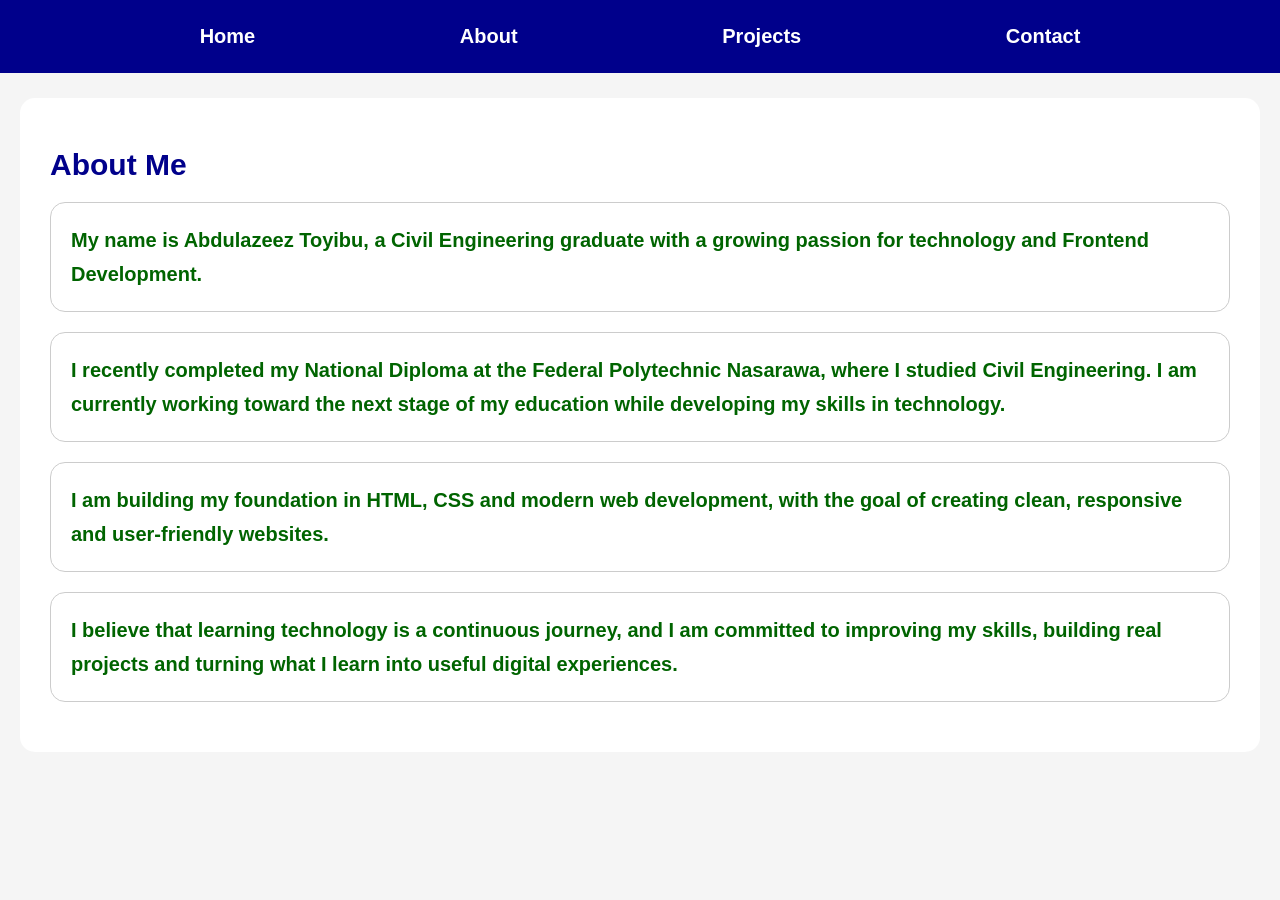
==== about.html @ d9ed9981 "Add files via upload" ====
<!DOCTYPE html>
<html>

<head>

    <title>About Me | Abdulazeez</title>

    <link rel="stylesheet" href="style.css">

</head>

<body>

    <nav>

        <a href="index.html">Home</a>

        <a href="about.html">About</a>

        <a href="projects.html">Projects</a>

        <a href="contact.html">Contact</a>

    </nav>


    <div class="card">

        <h1>About Me</h1>

        <p>
            My name is Abdulazeez Toyibu, a Civil Engineering graduate
            with a growing passion for technology and Frontend Development.
        </p>

        <p>
            I recently completed my National Diploma at the Federal
            Polytechnic Nasarawa, where I studied Civil Engineering.
            I am currently working toward the next stage of my education
            while developing my skills in technology.
        </p>

        <p>
            I am building my foundation in HTML, CSS and modern web
            development, with the goal of creating clean, responsive
            and user-friendly websites.
        </p>

        <p>
            I believe that learning technology is a continuous journey,
            and I am committed to improving my skills, building real
            projects and turning what I learn into useful digital
            experiences.
        </p>

    </div>

</body>

</html>
---- style.css ----
body {
    background-color: #f5f5f5;
    font-family: Arial, sans-serif;
    margin: 0;
    color: #1f1f1f;
}

/* Navigation */
nav {
    background-color: darkblue;
    padding: 15px;

    display: flex;
    justify-content: space-evenly;
    align-items: center;
}

nav a {
    color: white;
    text-decoration: none;
    font-size: 20px;
    font-weight: bold;
    padding: 10px 20px;
}

nav a:hover {
    color: lightgreen;
}


/* Home Page */
.hero {
    text-align: center;
    padding: 40px 20px 60px;
}

.hero img {
    display: block;
    width: 200px;
    height: 200px;
    object-fit: cover;
    border-radius: 60%;
    margin: 0 auto 30px;
    box-shadow: 0 4px 12px rgba(0, 0, 0, 0.2);
}

.hero h1 {
    margin: 0 0 20px;
    background-color: transparent;
    padding: 0;
    color: darkblue;
    font-size: 30px;
    font-weight: bold;
}

.hero p {
    margin: 12px 0;
    color: darkgreen;
    font-size: 20px;
    font-weight: bold;
    line-height: 1.6;
}


/* Cards used throughout the website */
.card {
    background-color: white;
    padding: 30px;
    margin: 25px 20px;
    border-radius: 15px;
}


/* Main headings */
h1 {
    color: darkblue;
    font-size: 30px;
    font-weight: bold;
}


/* Section headings */
h2 {
    color: purple;
    font-size: 28px;
    font-weight: bold;
}


/* All normal paragraph text */
.card p {
    color: darkgreen;
    font-size: 20px;
    font-weight: 600;
    border: 1px solid #cccccc;
    border-radius: 15px;
    padding: 20px;
    line-height: 1.7;
}

.project-link{
    display:inline-block;
    color:darkblue;
    font-size:18px;
    font-weight:bold;
    margin-top:5px;
    text-decoration:underline;
}

/* Project titles */
.card h3 {
    color: #222;
    font-size: 22px;
    font-weight: bold;
}


/* Project links */
.card a {
    color: darkblue;
    font-size: 18px;
    font-weight: bold;
}


/* Contact links */
.card a:hover {
    color: green;
}


/* Mobile-friendly adjustment */
@media (max-width: 600px) {

    nav a {
        font-size: 18px;
        padding: 10px 12px;
    }

    .hero h1 {
        font-size: 28px;
    }

    .hero p {
        font-size: 20px;
    }

    h1 {
        font-size: 28px;
    }

    h2 {
        font-size: 26px;
    }

    .card p {
        font-size: 20px;
    }
}
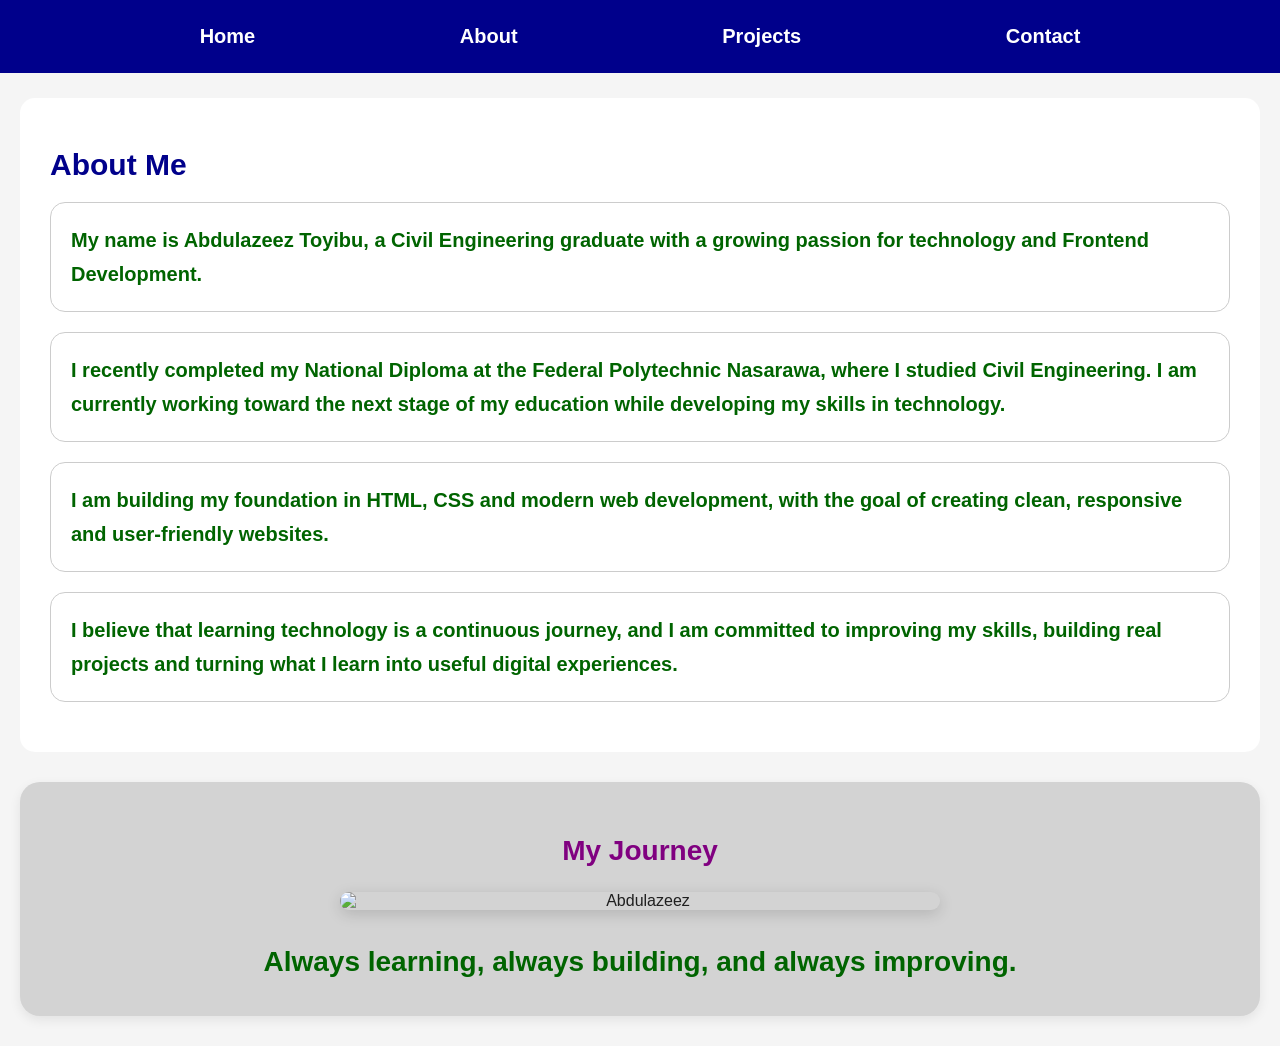
==== commit abdf6e0f: "Add files via upload" ====
--- a/about.html
+++ b/about.html
@@ -54,6 +54,18 @@
         </p>
 
     </div>
+	
+	<section class="about-photo">
+
+    <h2>My Journey</h2>
+
+    <img src="aboutphoto.jpg" alt="Abdulazeez">
+
+    <p>
+        Always learning, always building, and always improving.
+    </p>
+
+</section>
 
 </body>
 
--- a/style.css
+++ b/style.css
@@ -157,3 +157,81 @@
         font-size: 20px;
     }
 }
+
+@media (max-width: 600px) {
+
+    body {
+        font-size: 18px;
+    }
+
+}
+
+/* About page photo section */
+
+.about-photo {
+    background-color: lightgrey;
+    margin: 30px 20px;
+    padding: 30px;
+    border-radius: 20px;
+    text-align: center;
+    box-shadow: 0 4px 12px rgba(0, 0, 0, 0.08);
+}
+
+.about-photo h2 {
+    color: purple;
+    font-size: 28px;
+    margin-bottom: 25px;
+}
+
+.about-photo img {
+    display: block;
+    width: 350%;
+    max-width: 600px;
+    height: auto;
+    margin: 0 auto 28px;
+    border-radius: 20px;
+    box-shadow: 0 4px 15px rgba(0, 0, 0, 0.15);
+}
+
+.about-photo p {
+    color: darkgreen;
+    font-size: 28px;
+    font-weight: bold;
+    line-height: 1.7;
+    margin: 0;
+}
+
+/* My Journey section */
+
+.journey {
+    background: white;
+    margin-top: 30px;
+    padding: 35px 20px;
+    text-align: center;
+    border-radius: 15px;
+}
+
+.journey h2 {
+    color: purple;
+    font-size: 28px;
+    margin-bottom: 25px;
+}
+
+.journey-photo {
+    width: 350%;
+    max-width: 630px;
+    height: 700px;
+    object-fit: cover;
+    border-radius: 20px;
+    display: block;
+    margin: 0 auto 25px;
+    box-shadow: 0 4px 15px rgba(0, 0, 0, 0.15);
+}
+
+.journey-text {
+    color: #246b2f;
+    font-size: 20px;
+    font-weight: bold;
+    line-height: 1.7;
+    margin: 0;
+}
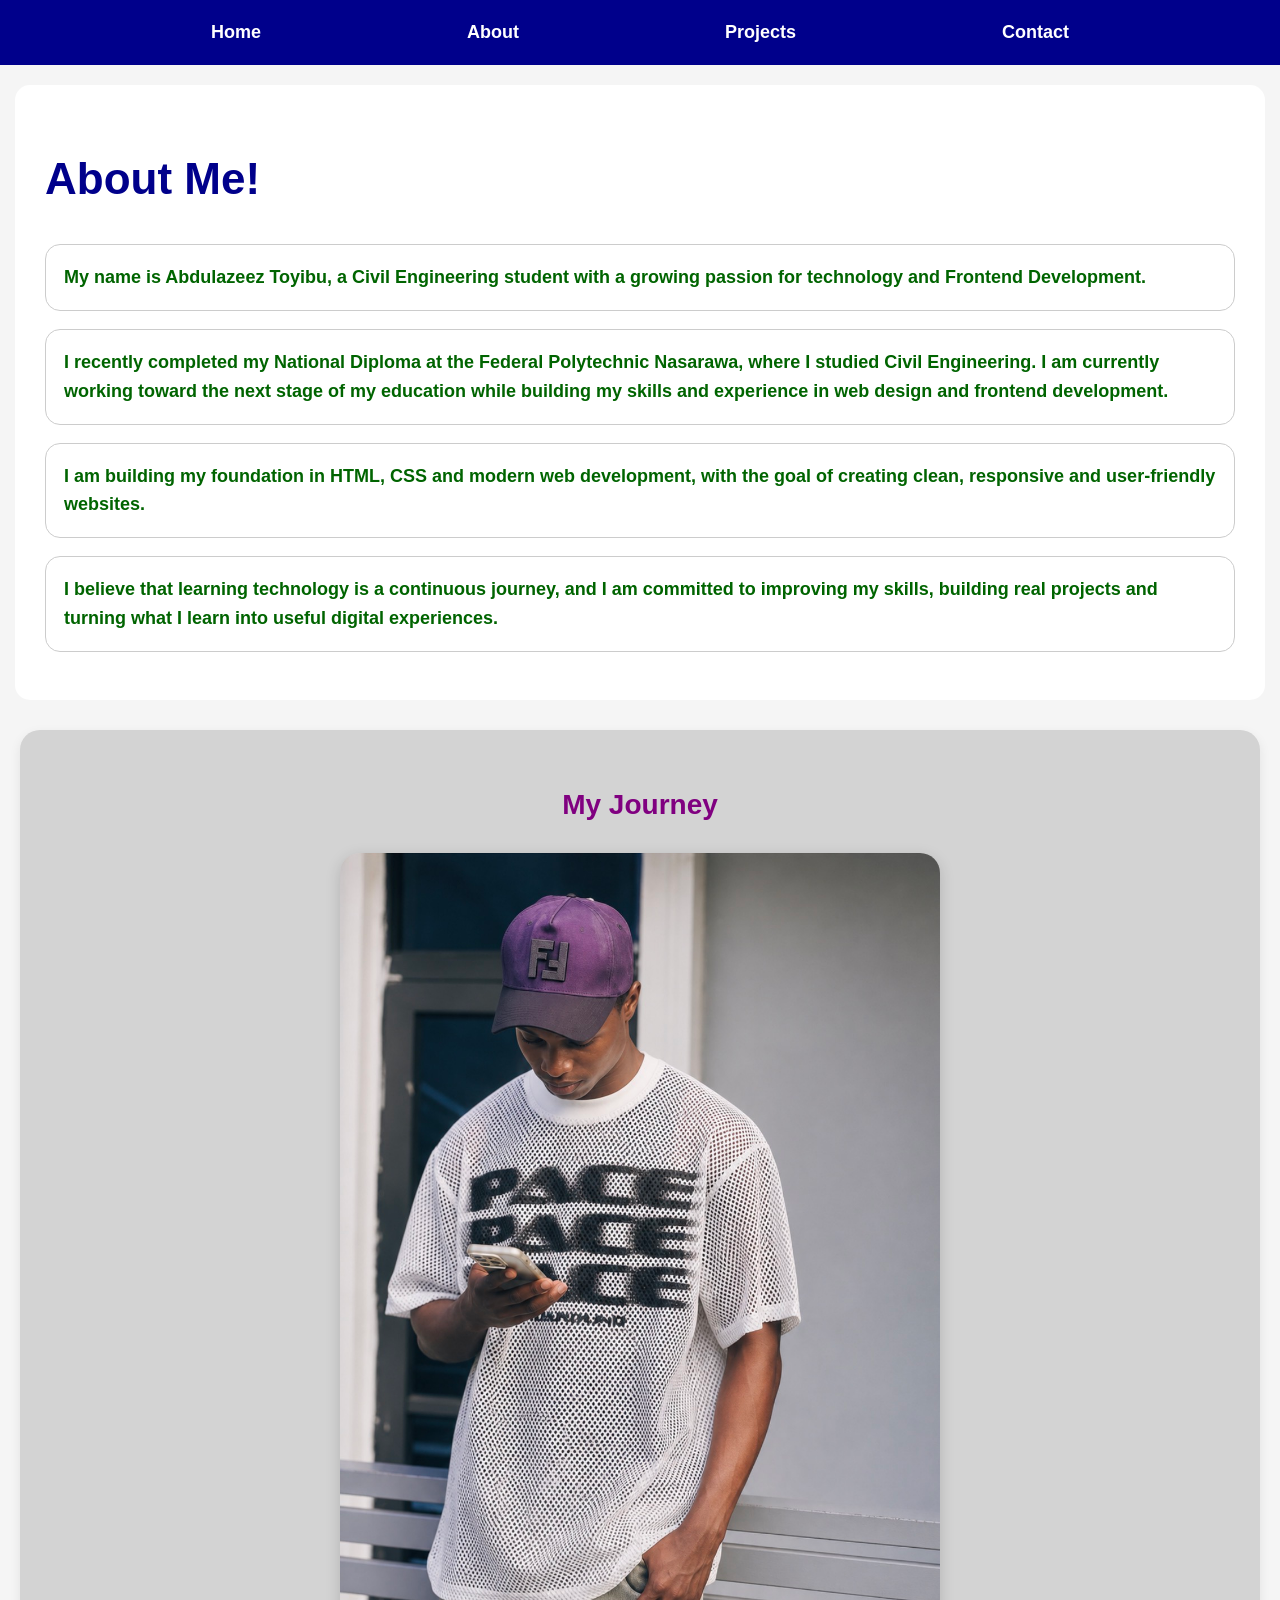
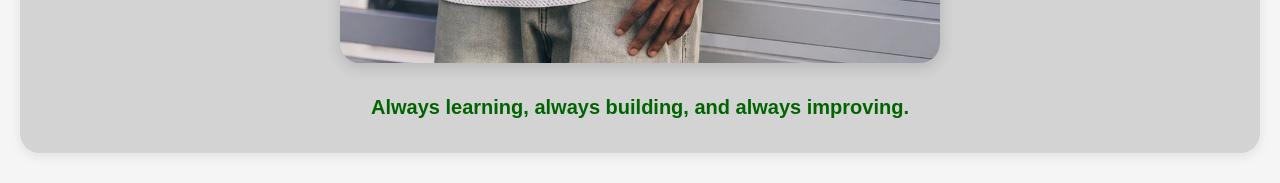
==== commit 17af3b60: "Add files via upload" ====
--- a/about.html
+++ b/about.html
@@ -4,6 +4,8 @@
 <head>
 
     <title>About Me | Abdulazeez</title>
+
+<meta name="viewport" content="width=device-width, initial-scale=1.0">
 
     <link rel="stylesheet" href="style.css">
 
@@ -26,18 +28,19 @@
 
     <div class="card">
 
-        <h1>About Me</h1>
+        <h1>About Me!</h1>
 
         <p>
-            My name is Abdulazeez Toyibu, a Civil Engineering graduate
+            My name is Abdulazeez Toyibu, a Civil Engineering student
             with a growing passion for technology and Frontend Development.
         </p>
 
         <p>
             I recently completed my National Diploma at the Federal
-            Polytechnic Nasarawa, where I studied Civil Engineering.
-            I am currently working toward the next stage of my education
-            while developing my skills in technology.
+Polytechnic Nasarawa, where I studied Civil Engineering.
+I am currently working toward the next stage of my education
+while building my skills and experience in web design and
+frontend development.
         </p>
 
         <p>
--- a/style.css
+++ b/style.css
@@ -49,14 +49,14 @@
     background-color: transparent;
     padding: 0;
     color: darkblue;
-    font-size: 30px;
+    font-size: 25px;
     font-weight: bold;
 }
 
 .hero p {
     margin: 12px 0;
     color: darkgreen;
-    font-size: 20px;
+    font-size: 18px;
     font-weight: bold;
     line-height: 1.6;
 }
@@ -66,7 +66,7 @@
 .card {
     background-color: white;
     padding: 30px;
-    margin: 25px 20px;
+    margin: 20px 15px;
     border-radius: 15px;
 }
 
@@ -74,7 +74,7 @@
 /* Main headings */
 h1 {
     color: darkblue;
-    font-size: 30px;
+    font-size: 20px;
     font-weight: bold;
 }
 
@@ -82,7 +82,7 @@
 /* Section headings */
 h2 {
     color: purple;
-    font-size: 28px;
+    font-size: 20px;
     font-weight: bold;
 }
 
@@ -90,12 +90,12 @@
 /* All normal paragraph text */
 .card p {
     color: darkgreen;
-    font-size: 20px;
+    font-size: 18px;
     font-weight: 600;
     border: 1px solid #cccccc;
     border-radius: 15px;
-    padding: 20px;
-    line-height: 1.7;
+    padding: 18px;
+    line-height: 1.6;
 }
 
 .project-link{
@@ -110,7 +110,7 @@
 /* Project titles */
 .card h3 {
     color: #222;
-    font-size: 22px;
+    font-size: 20px;
     font-weight: bold;
 }
 
@@ -156,14 +156,6 @@
     .card p {
         font-size: 20px;
     }
-}
-
-@media (max-width: 600px) {
-
-    body {
-        font-size: 18px;
-    }
-
 }
 
 /* About page photo section */
@@ -185,7 +177,7 @@
 
 .about-photo img {
     display: block;
-    width: 350%;
+    width: 100%;
     max-width: 600px;
     height: auto;
     margin: 0 auto 28px;
@@ -195,9 +187,9 @@
 
 .about-photo p {
     color: darkgreen;
-    font-size: 28px;
-    font-weight: bold;
-    line-height: 1.7;
+    font-size: 20px;
+    font-weight: bold;
+    line-height: 1.6;
     margin: 0;
 }
 
@@ -205,7 +197,7 @@
 
 .journey {
     background: white;
-    margin-top: 30px;
+    margin-top: 25px;
     padding: 35px 20px;
     text-align: center;
     border-radius: 15px;
@@ -213,14 +205,14 @@
 
 .journey h2 {
     color: purple;
-    font-size: 28px;
-    margin-bottom: 25px;
+    font-size: 20px;
+    margin-bottom: 15px;
 }
 
 .journey-photo {
-    width: 350%;
-    max-width: 630px;
-    height: 700px;
+    width: 100%;
+    max-width: 330px;
+    height: 600px;
     object-fit: cover;
     border-radius: 20px;
     display: block;
@@ -232,6 +224,93 @@
     color: #246b2f;
     font-size: 20px;
     font-weight: bold;
-    line-height: 1.7;
+    line-height: 1.6;
     margin: 0;
+}
+
+/* =========================
+   RESPONSIVE DESIGN
+   ========================= */
+
+body {
+    margin: 0;
+    font-family: Arial, sans-serif;
+    line-height: 1.6;
+}
+
+
+/* Navigation */
+nav {
+    background-color: darkblue;
+    padding: 10px 15px;
+
+    display: flex;
+    justify-content: space-evenly;
+    align-items: center;
+}
+
+nav a {
+    color: white;
+    text-decoration: none;
+    font-size: clamp(14px, 2vw, 18px);
+    font-weight: bold;
+    padding: 8px 10px;
+}
+
+nav a:hover {
+    color: lightgreen;
+}
+
+
+/* Main text */
+p {
+    font-size: clamp(16px, 2vw, 20px);
+}
+
+
+/* Headings */
+h1 {
+    font-size: clamp(28px, 5vw, 44px);
+}
+
+h2 {
+    font-size: clamp(22px, 3vw, 30px);
+}
+
+
+/* Images */
+img {
+    max-width: 100%;
+    height: auto;
+}
+
+
+/* Mobile */
+@media (max-width: 600px) {
+
+    body {
+        font-size: 16px;
+    }
+
+    nav {
+        padding: 8px 5px;
+    }
+
+    nav a {
+        font-size: 14px;
+        padding: 6px 5px;
+    }
+
+    p {
+        font-size: 16px;
+    }
+
+    h1 {
+        font-size: 30px;
+    }
+
+    h2 {
+        font-size: 23px;
+    }
+
 }
